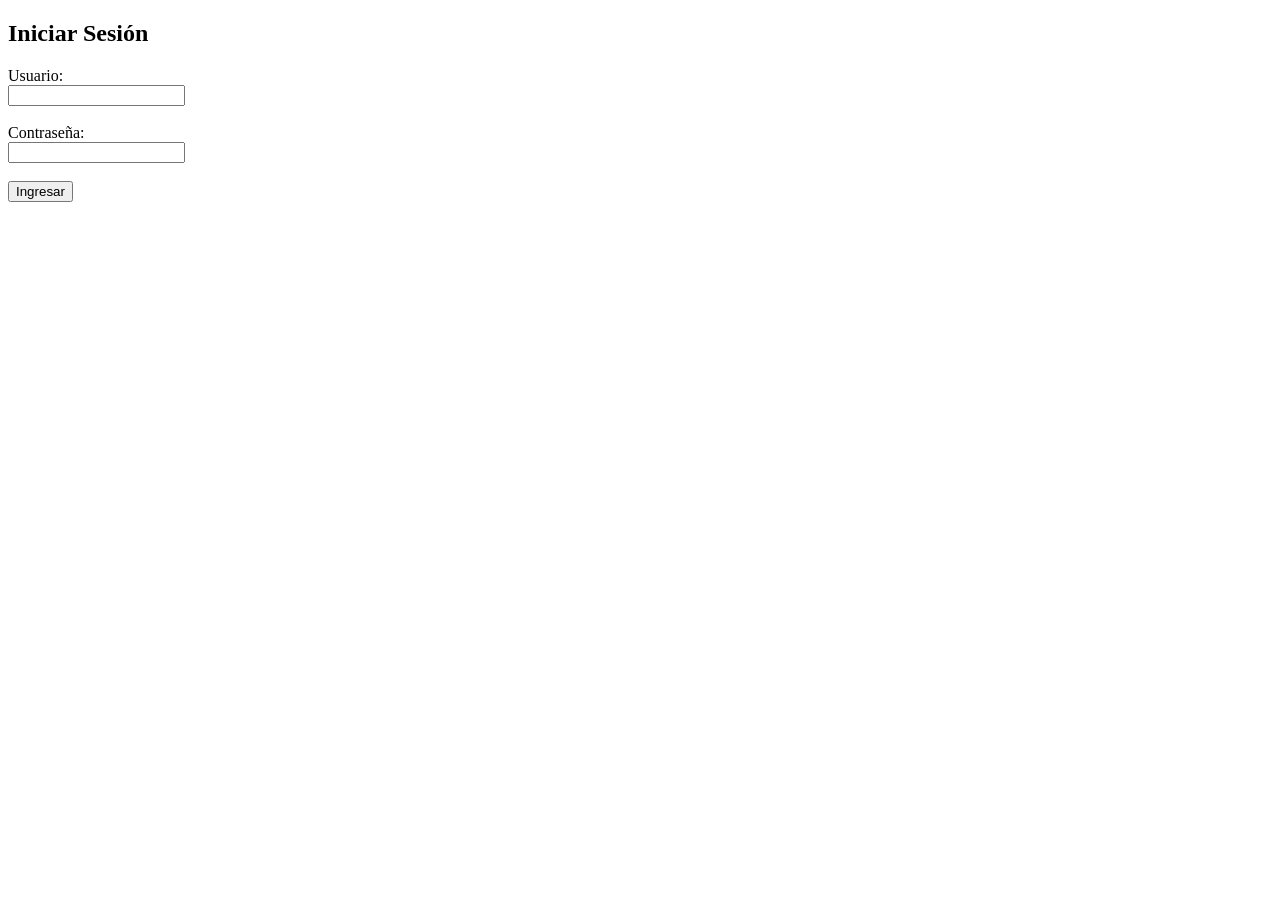
==== src/main/resources/static/cliente.html @ 5678c902 "tareas terminadas" ====
<!DOCTYPE html>
<html lang="es">
<head>
    <meta charset="UTF-8">
    <title>Cliente</title>
</head>
<body>
<h2>Página Cliente</h2>

<button id="btnHome">Consultar /client/home</button>
<button id="btnLogout">Cerrar Sesión</button>

<pre id="output"></pre>

<script>
    const token = localStorage.getItem("token");
    const rol = localStorage.getItem("rol");

    if (!token || rol !== "CLIENTE") {
      window.location.href = "login.html";
    }

    document.getElementById("btnHome").addEventListener("click", async () => {
      const response = await fetch("http://localhost:8080/client/home", {
        headers: { "Authorization": "Bearer " + token }
      });

      const data = await response.json();
      document.getElementById("output").innerText = JSON.stringify(data, null, 2);
    });

    document.getElementById("btnLogout").addEventListener("click", () => {
      localStorage.clear();
      window.location.href = "login.html";
    });
</script>
</body>
</html>
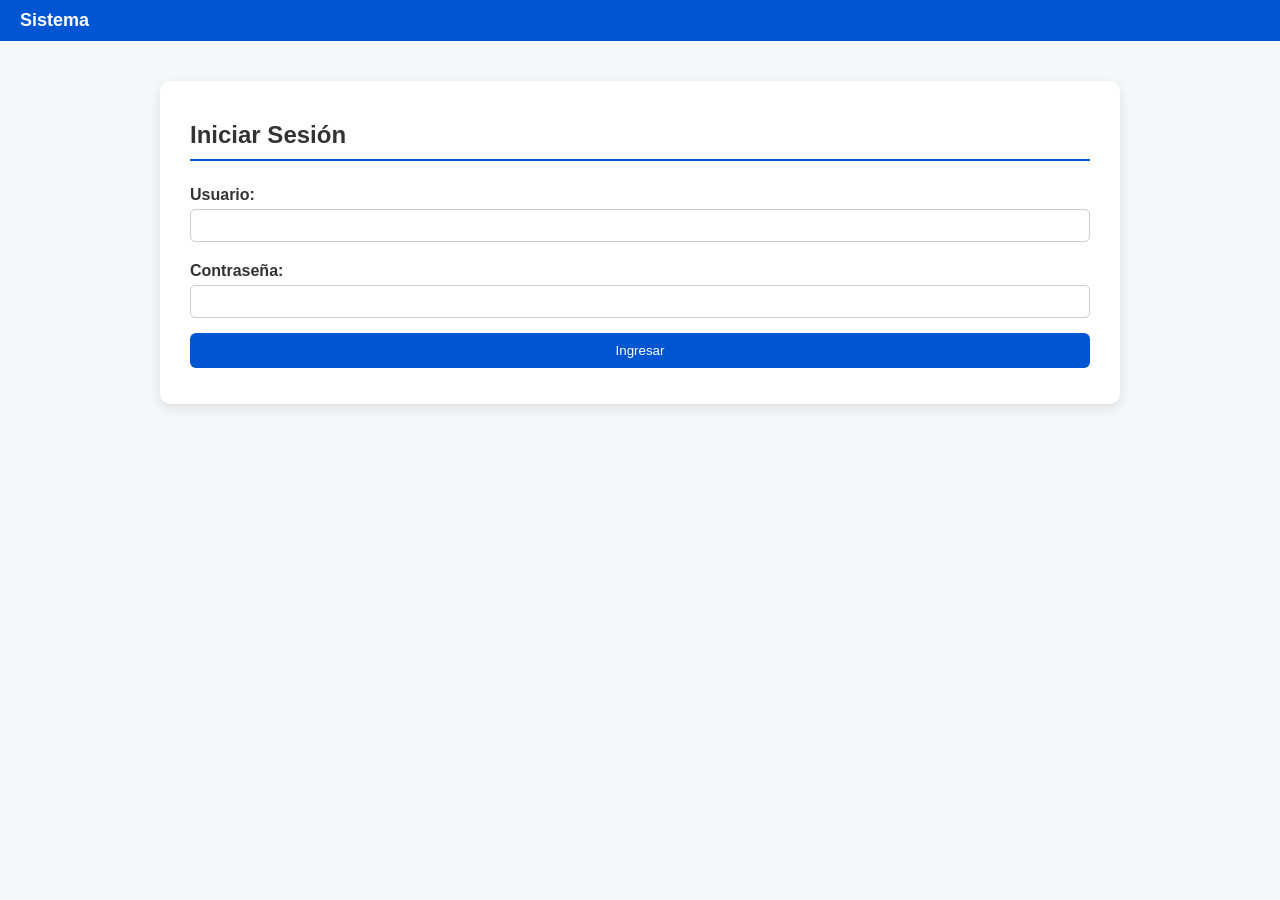
==== commit 0d8de2c6: "tareas terminadas definitivamente" ====
--- a/src/main/resources/static/cliente.html
+++ b/src/main/resources/static/cliente.html
@@ -3,36 +3,45 @@
 <head>
     <meta charset="UTF-8">
     <title>Cliente</title>
+    <link rel="stylesheet" href="estilos.css">
 </head>
 <body>
-<h2>Página Cliente</h2>
+<!-- Barra superior -->
+<div class="navbar">
+    <div class="logo">Sistema</div>
+</div>
 
-<button id="btnHome">Consultar /client/home</button>
-<button id="btnLogout">Cerrar Sesión</button>
+<div class="container">
+    <h2>Panel Cliente</h2>
+    <p>Opciones disponibles para CLIENTE</p>
 
-<pre id="output"></pre>
+    <!-- Botón que consulta /client/home con el token guardado -->
+    <button id="btnHome">Consultar /client/home</button>
 
+    <!-- Botón de logout -->
+    <button id="btnLogout">Cerrar Sesión</button>
+
+    <!-- Muestra respuesta del backend -->
+    <pre id="output"></pre>
+</div>
+
+<script src="auth.js"></script>
 <script>
-    const token = localStorage.getItem("token");
-    const rol = localStorage.getItem("rol");
+    // 1. Verifica que el usuario tenga rol CLIENTE
+    checkAccess("CLIENTE");
 
-    if (!token || rol !== "CLIENTE") {
-      window.location.href = "login.html";
-    }
-
+    // 2. Botón para consumir backend
     document.getElementById("btnHome").addEventListener("click", async () => {
-      const response = await fetch("http://localhost:8080/client/home", {
-        headers: { "Authorization": "Bearer " + token }
+      const token = localStorage.getItem("token"); // token guardado
+      const response = await fetch("/client/home", {
+        headers: { "Authorization": "Bearer " + token } // enviar token
       });
-
       const data = await response.json();
       document.getElementById("output").innerText = JSON.stringify(data, null, 2);
     });
 
-    document.getElementById("btnLogout").addEventListener("click", () => {
-      localStorage.clear();
-      window.location.href = "login.html";
-    });
+    // 3. Botón para cerrar sesión
+    document.getElementById("btnLogout").addEventListener("click", logout);
 </script>
 </body>
 </html>
--- a/src/main/resources/static/estilos.css
+++ b/src/main/resources/static/estilos.css
@@ -0,0 +1,98 @@
+/* Estilos generales */
+body {
+  font-family: Arial, sans-serif;
+  margin: 0;
+  background-color: #f5f7fa;
+  color: #333;
+}
+
+/* Barra superior */
+.navbar {
+  background-color: #0056d2;
+  color: white;
+  padding: 10px 20px;
+  display: flex;
+  justify-content: space-between;
+  align-items: center;
+}
+
+.navbar .logo {
+  font-weight: bold;
+  font-size: 18px;
+}
+
+.navbar .links a {
+  color: white;
+  margin: 0 10px;
+  text-decoration: none;
+}
+
+.navbar .links a:hover {
+  text-decoration: underline;
+}
+
+/* Contenedor principal */
+.container {
+  max-width: 900px;
+  margin: 40px auto;
+  background: white;
+  border-radius: 10px;
+  padding: 20px 30px;
+  box-shadow: 0 4px 12px rgba(0,0,0,0.1);
+}
+
+/* Títulos */
+h2 {
+  border-bottom: 2px solid #0056d2;
+  padding-bottom: 10px;
+  margin-bottom: 20px;
+}
+
+/* Formularios */
+form {
+  display: flex;
+  flex-direction: column;
+}
+
+form label {
+  font-weight: bold;
+  margin: 5px 0;
+}
+
+form input {
+  padding: 8px;
+  margin-bottom: 15px;
+  border: 1px solid #ccc;
+  border-radius: 5px;
+}
+
+/* Botones */
+button {
+  background-color: #0056d2;
+  color: white;
+  border: none;
+  padding: 10px 15px;
+  border-radius: 6px;
+  cursor: pointer;
+}
+
+button:hover {
+  background-color: #0041a8;
+}
+
+/* Tabla */
+table {
+  width: 100%;
+  border-collapse: collapse;
+  margin-top: 20px;
+}
+
+table th, table td {
+  border: 1px solid #ddd;
+  padding: 10px;
+  text-align: center;
+}
+
+table th {
+  background-color: #f0f0f0;
+}
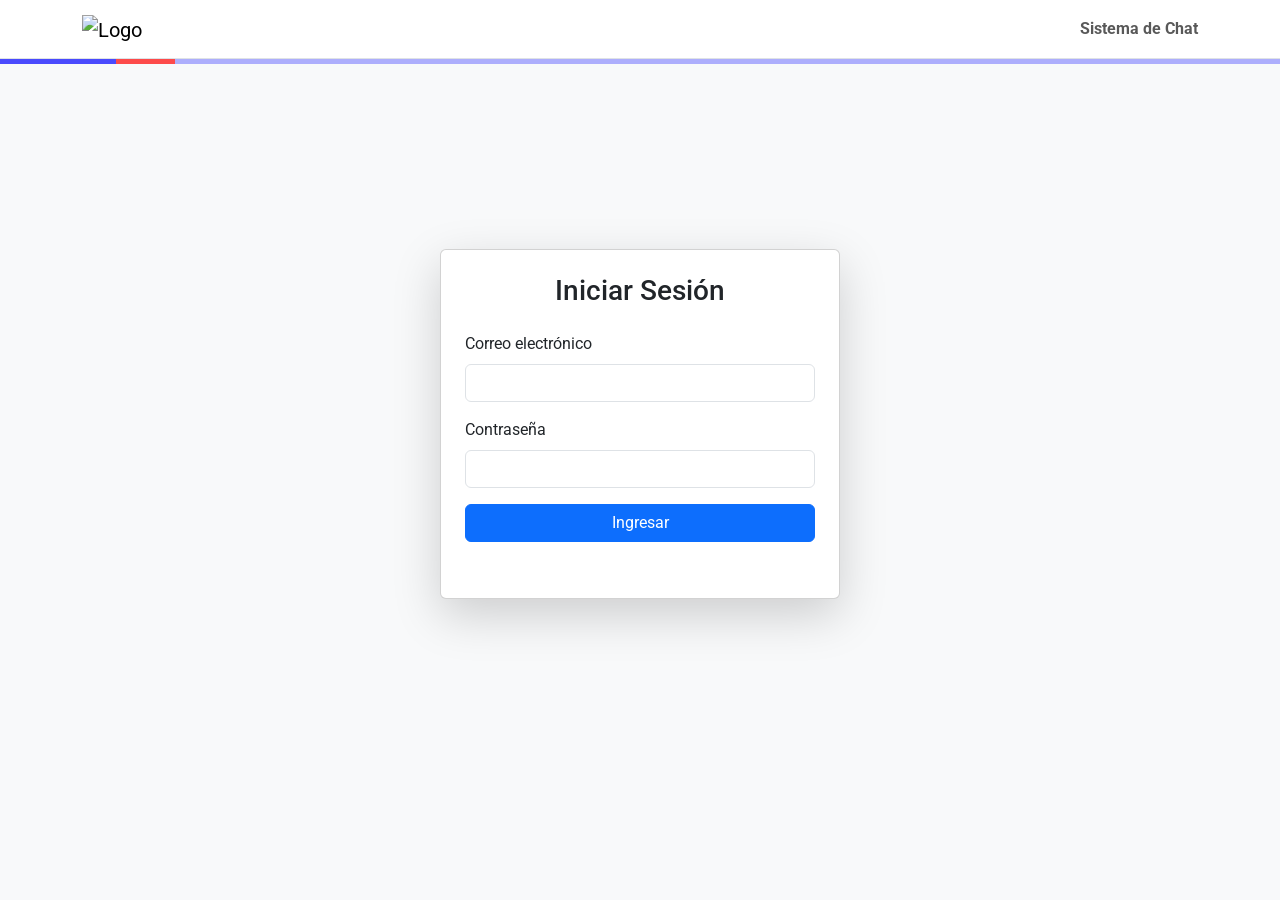
==== commit 38469328: "Login corregido (y otras cosas eliminadas innecesarias)" ====
--- a/src/main/resources/static/cliente.html
+++ b/src/main/resources/static/cliente.html
@@ -28,7 +28,7 @@
 <script src="auth.js"></script>
 <script>
     // 1. Verifica que el usuario tenga rol CLIENTE
-    checkAccess("CLIENTE");
+    checkAccess("CLIENT");
 
     // 2. Botón para consumir backend
     document.getElementById("btnHome").addEventListener("click", async () => {
